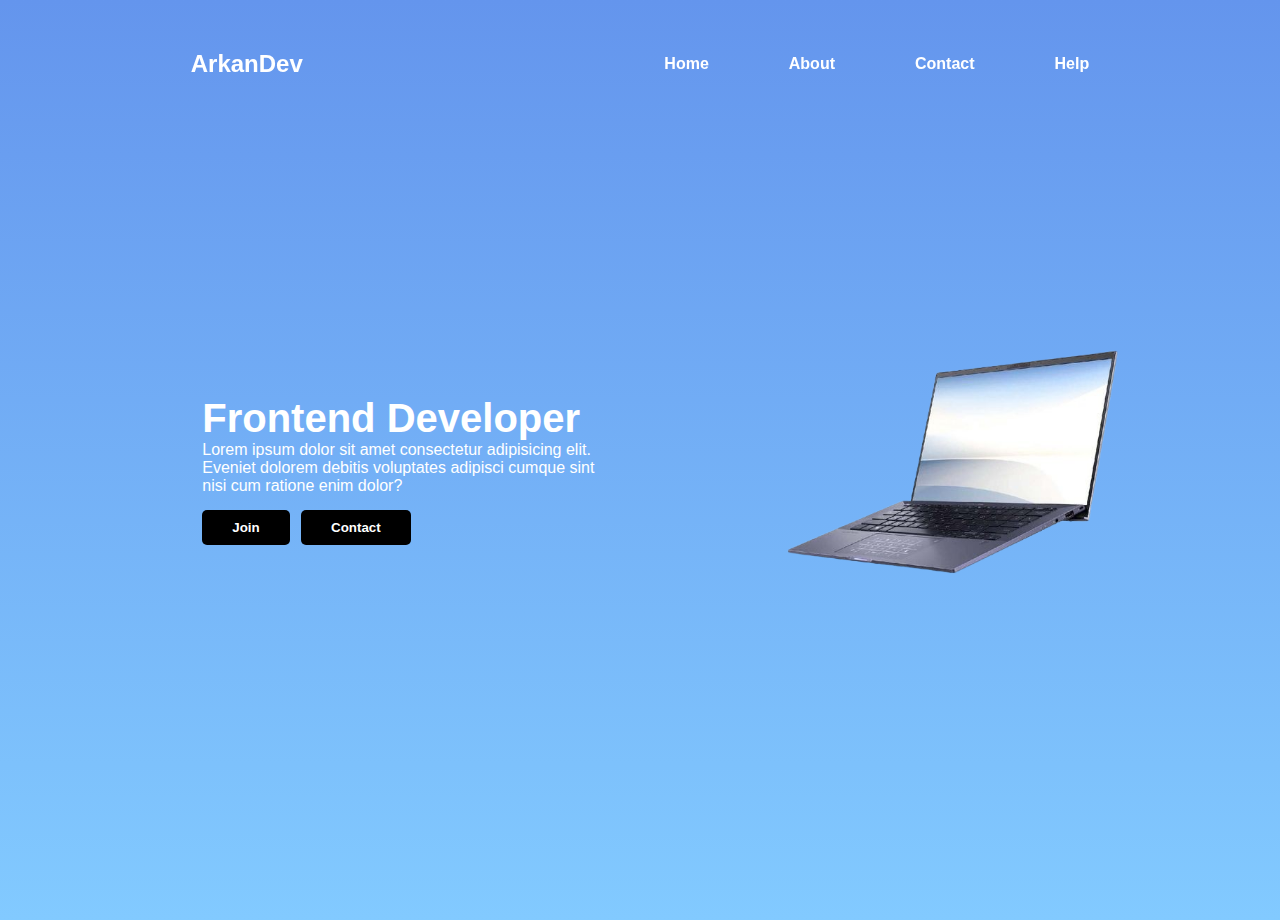
==== index.html @ bfcbe685 "Tugas Slicing Web" ====
<!DOCTYPE html>
<html lang="en">
  <head>
    <meta charset="UTF-8" />
    <meta name="viewport" content="width=device-width, initial-scale=1.0" />
    <title>Document</title>
    <link rel="stylesheet" href="style.css" />
  </head>
  <body>
    <div class="navbar">
      <div class="logo">ArkanDev</div>
      <div id="toggle" style="font-size: 40px">=</div>
      <ul id="menu" class="hidden">
        <li>Home</li>
        <li>About</li>
        <li>Contact</li>
        <li>Help</li>
      </ul>
    </div>

    <div class="hero">
      <div class="content">
        <div class="img-mobile">
          <img src="img/laptop.png" alt="" width="300" />
        </div>
        <div class="title">Frontend Developer</div>
        <p class="text">
          Lorem ipsum dolor sit amet consectetur adipisicing elit. Eveniet
          dolorem debitis voluptates adipisci cumque sint nisi cum ratione enim
          dolor?
        </p>
        <div class="button">
          <button>Join</button>
          <button class="contact">Contact</button>
        </div>
      </div>
      <div class="img">
        <img src="img/laptop.png" alt="" />
      </div>
    </div>
    <script>
      const Toggle = document.getElementById("toggle");
      const Nav = document.getElementById("menu");

      Toggle.addEventListener("click", () => {
        Nav.classList.toggle("hidden");
      });
    </script>
  </body>
</html>
---- style.css ----
* {
  margin: 0;
  padding: 0;
  font-family: Arial, Helvetica, sans-serif;
  box-sizing: border-box;
}

body {
  background: linear-gradient(#6495ed, #82caff);
  height: 100vh;
  color: white;
  background-repeat: no-repeat;
}

.navbar {
  position: fixed;
  top: 0;
  right: 0;
  left: 0;
  display: flex;
  align-items: center;
  width: 100%;
  padding: 50px;
  justify-content: space-around;
}

.logo {
  font-size: 24px;
  font-weight: bold;
}
ul {
  display: flex;
}

li {
  list-style: none;
  margin: 0 0 0 5rem;
  font-weight: 600;
}

li:hover {
  color: #d9d9d9;
  cursor: pointer;
}

.hero {
  display: flex;
  flex-direction: row;
  align-items: center;
  width: 100%;
  height: 100dvh;
  padding: 5% 5%;
  margin-top: 20px;
  justify-content: center;
}

.content {
  width: 70%;
  padding: 0 12%;
  display: flex;
  justify-content: center;
  flex-direction: column;
}

.title {
  width: 100%;
  font-size: 40px;
  font-weight: bold;
}

.text {
  width: 100%;
}
.img {
  width: 50%;
}

.img img {
  width: 100%;
}

.button button {
  padding: 10px 30px;
  margin: 15px 7px 0 0;
  background-color: black;
  color: white;
  border: none;
  border-radius: 5px;
  font-weight: bold;
}

.img-mobile {
  display: none;
}

#toggle {
  display: none;
}

@media only screen and (max-width: 768px) {
  .img {
    display: none;
  }

  .hero {
    padding: 0;
  }

  .hidden {
    display: none;
  }

  #toggle {
    position: relative;
    z-index: 20px;
    cursor: pointer;
    display: block;
  }

  .logo {
    position: absolute;
    top: 20px;
    left: 0;
    right: 0;
    text-align: center;
  }

  .navbar {
    justify-content: end;
    padding: 10px 30px;
    flex-wrap: wrap;
  }

  ul {
    display: flex;
    width: 100%;
    flex-direction: column;
    justify-content: center;
    align-items: center;
    padding-right: 75px;
    padding-top: 20px;
    gap: 20px;
  }

  .content {
    gap: 20px;
    padding-bottom: 60px;
    width: 100%;
    height: 100dvh;
    flex-direction: column;
    justify-content: center;
    align-items: center;
  }

  .title {
    text-align: center;
  }

  .text {
    text-align: center;
  }

  .button {
    display: flex;
    justify-content: center;
  }

  .img-mobile {
    display: flex;
    justify-content: center;
  }
}
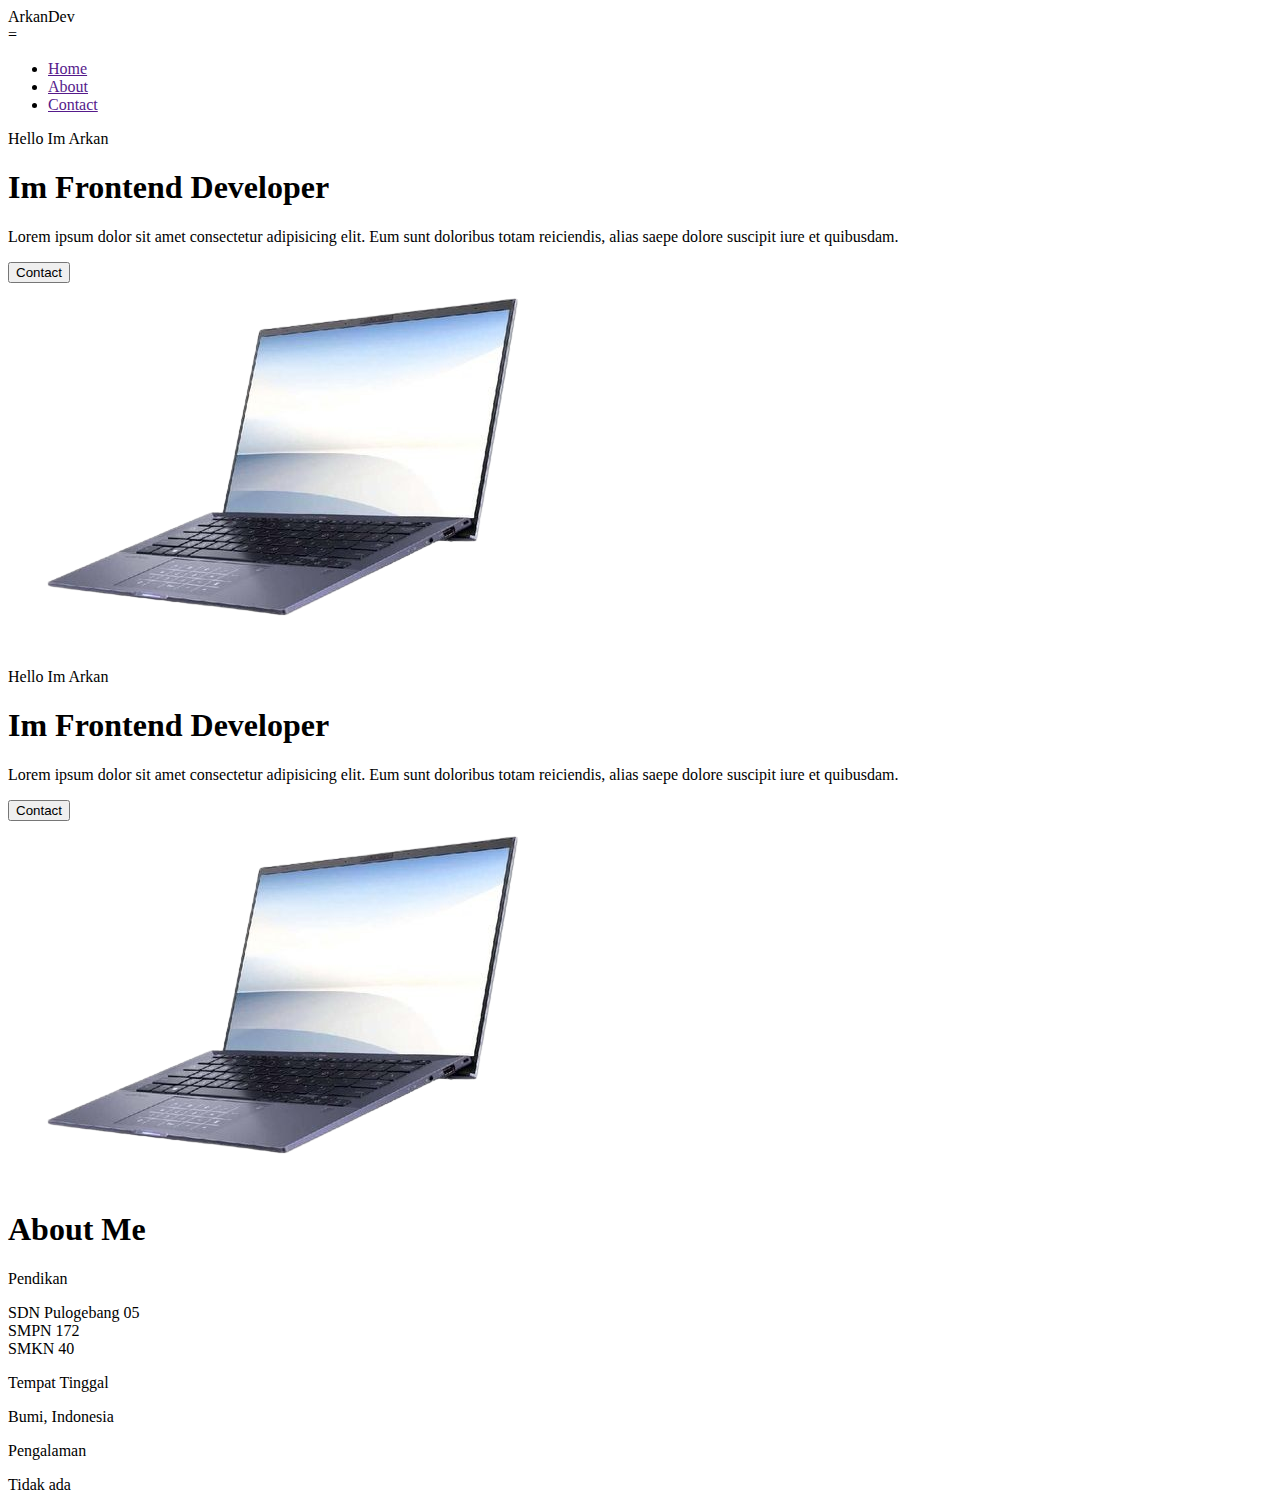
==== commit a35f648a: "Change Style" ====
--- a/index.html
+++ b/index.html
@@ -4,47 +4,89 @@
     <meta charset="UTF-8" />
     <meta name="viewport" content="width=device-width, initial-scale=1.0" />
     <title>Document</title>
-    <link rel="stylesheet" href="style.css" />
+    <link rel="stylesheet" href="slice2.css" />
   </head>
   <body>
     <div class="navbar">
-      <div class="logo">ArkanDev</div>
-      <div id="toggle" style="font-size: 40px">=</div>
-      <ul id="menu" class="hidden">
-        <li>Home</li>
-        <li>About</li>
-        <li>Contact</li>
-        <li>Help</li>
+      <div class="navbar-mobile">
+        <div class="logo">Arkan<span>Dev</span></div>
+        <div id="toggle">=</div>
+      </div>
+      <ul id="menu" class="hidden-mobile">
+        <li><a href="">Home</a></li>
+        <li><a href="">About</a></li>
+        <li><a href="">Contact</a></li>
       </ul>
     </div>
 
-    <div class="hero">
-      <div class="content">
-        <div class="img-mobile">
-          <img src="img/laptop.png" alt="" width="300" />
+
+    <section>
+      <div class="container-desk">
+        <div class="hero">
+          <p class="name">Hello Im Arkan</p>
+          <h1>Im <span>Frontend</span> Developer</h1>
+          <p class="text">
+            Lorem ipsum dolor sit amet consectetur adipisicing elit. Eum sunt
+            doloribus totam reiciendis, alias saepe dolore suscipit iure et
+            quibusdam.
+          </p>
+          <div class="button">
+            <button>Contact</button>
+          </div>
         </div>
-        <div class="title">Frontend Developer</div>
-        <p class="text">
-          Lorem ipsum dolor sit amet consectetur adipisicing elit. Eveniet
-          dolorem debitis voluptates adipisci cumque sint nisi cum ratione enim
-          dolor?
-        </p>
-        <div class="button">
-          <button>Join</button>
-          <button class="contact">Contact</button>
+        <img src="../img/laptop.png" />
+      </div>
+      <div class="container-mobile">
+        <div class="hero">
+          <p class="name">Hello Im Arkan</p>
+          <h1>Im <span>Frontend</span> Developer</h1>
+          <p class="text">
+            Lorem ipsum dolor sit amet consectetur adipisicing elit. Eum sunt
+            doloribus totam reiciendis, alias saepe dolore suscipit iure et
+            quibusdam.
+          </p>
+          <div class="button">
+            <button>Contact</button>
+          </div>
+        </div>
+        <img src="../img/laptop.png" />
+      </div>
+      </div>
+    </section>
+
+    <section>
+      <div class="container-about">
+        <h1 class="about-title">About Me</h1>
+
+        <div class="base-hero-about">
+          <div class="hero-about">
+            <div class="title-hero-about">Pendikan</div>
+          <p>SDN Pulogebang 05 <br>
+            SMPN 172 <br>
+            SMKN 40</p>
+        </div>
+
+        <div class="hero-about">
+          <div class="title-hero-about">Tempat Tinggal</div>
+          <p>Bumi, Indonesia</p>
+        </div>
+        <div class="hero-about">
+          <div class="title-hero-about">Pengalaman</div>
+          <p>Tidak ada</p>
         </div>
       </div>
-      <div class="img">
-        <img src="img/laptop.png" alt="" />
+
       </div>
-    </div>
+    </section>
+
+
     <script>
       const Toggle = document.getElementById("toggle");
-      const Nav = document.getElementById("menu");
+      const Navbar = document.getElementById("menu");
 
       Toggle.addEventListener("click", () => {
-        Nav.classList.toggle("hidden");
-      });
+        Navbar.classList.toggle("slide");
+      })
     </script>
   </body>
 </html>
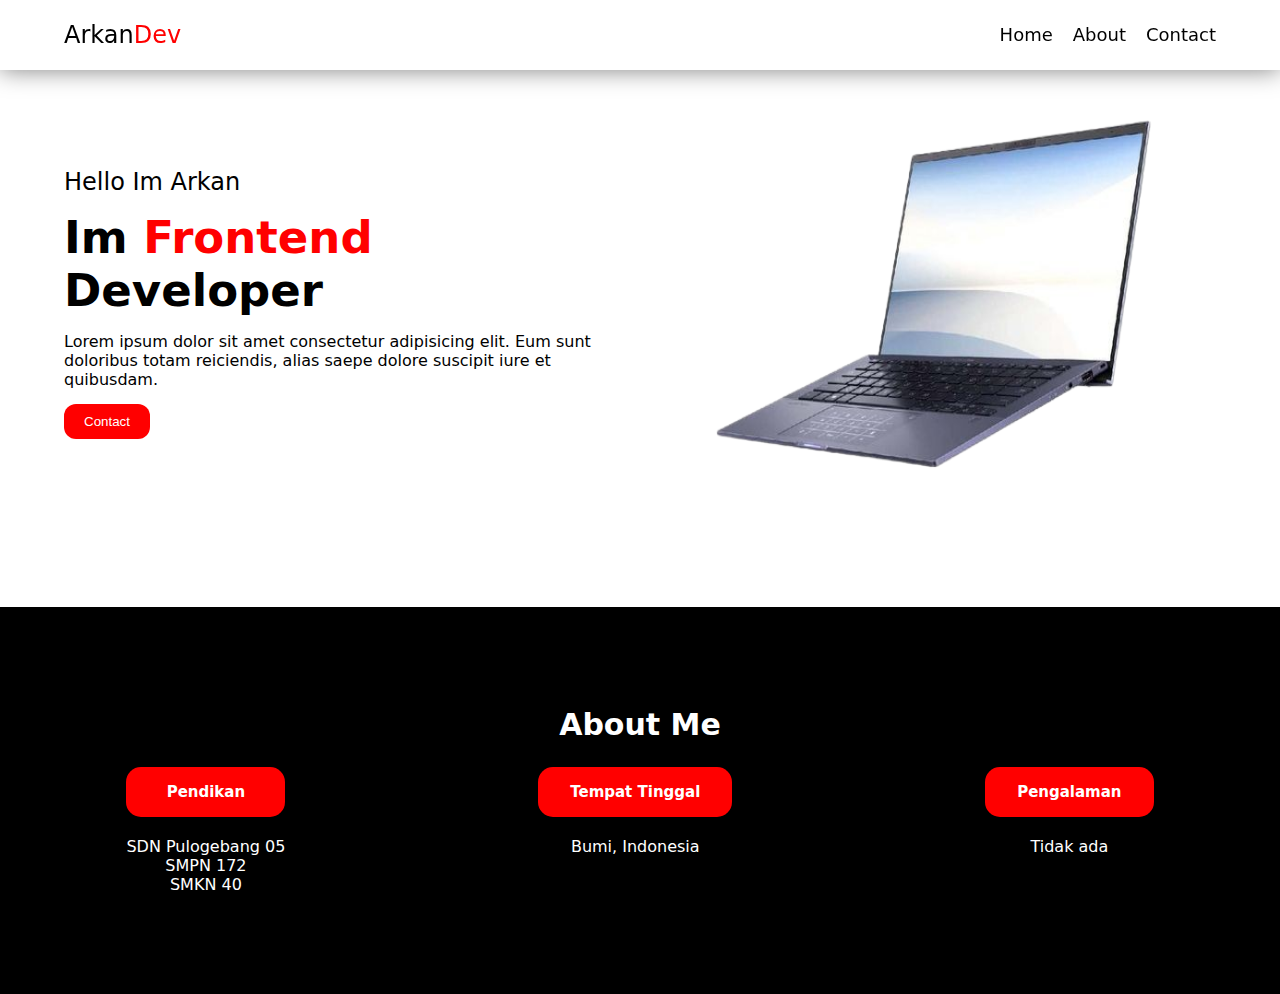
==== commit bf9b32ea: "Change Style" ====
--- a/index.html
+++ b/index.html
@@ -4,7 +4,7 @@
     <meta charset="UTF-8" />
     <meta name="viewport" content="width=device-width, initial-scale=1.0" />
     <title>Document</title>
-    <link rel="stylesheet" href="slice2.css" />
+    <link rel="stylesheet" href="style.css" />
   </head>
   <body>
     <div class="navbar">
--- a/style.css
+++ b/style.css
@@ -0,0 +1,228 @@
+* {
+  margin: 0;
+  padding: 0;
+  box-sizing: border-box;
+}
+
+body {
+  font-family: system-ui, -apple-system, BlinkMacSystemFont, "Segoe UI", Roboto,
+    Oxygen, Ubuntu, Cantarell, "Open Sans", "Helvetica Neue", sans-serif;
+}
+
+.navbar {
+  width: 100%;
+  z-index: 1;
+  background-color: white;
+  position: fixed;
+  display: flex;
+  padding: 1.3rem 4rem;
+  justify-content: space-between;
+  box-shadow: 0px 0px 24px rgba(0, 0, 0, 0.5);
+  align-items: center;
+  margin: 0;
+}
+
+.navbar .logo {
+  font-size: 24px;
+}
+
+.logo span {
+  color: red;
+}
+
+.navbar ul {
+  list-style: none;
+  display: flex;
+  gap: 20px;
+}
+
+.navbar ul li a {
+  font-size: 18px;
+  color: black;
+  text-decoration: none;
+}
+
+.container-desk {
+  width: 100%;
+  display: flex;
+  padding: 104px 0;
+}
+
+.hero {
+  display: flex;
+  flex-direction: column;
+  padding: 4rem;
+  justify-content: center;
+  gap: 15px;
+}
+.hero h1 {
+  font-size: 45px;
+}
+
+.hero h1 span {
+  color: red;
+}
+
+img {
+  width: 600px;
+}
+
+.container-desk img {
+  position: relative;
+  z-index: 20px;
+}
+.name {
+  font-size: 24px;
+  font-weight: 500;
+}
+
+#toggle {
+  display: none;
+}
+
+.button button {
+  padding: 10px 20px;
+  background-color: red;
+  color: #fff;
+  border: none;
+  border-radius: 12px;
+}
+
+.container-mobile {
+  display: none;
+}
+
+.button button:hover {
+  background-color: rgb(152, 49, 49);
+}
+
+.container-about {
+  display: flex;
+  background-color: black;
+  align-items: center;
+  flex-direction: column;
+  text-align: center;
+  gap: 25px;
+  width: 100%;
+  padding: 100px 0;
+}
+
+.about-title {
+  font-size: 30px;
+  color: #fff;
+}
+
+.base-hero-about {
+  width: 100%;
+  display: flex;
+  justify-content: space-around;
+}
+.hero-about p {
+  color: #fff;
+}
+.title-hero-about {
+  font-size: 15px;
+  padding: 1rem 2rem;
+  border-radius: 15px;
+  background-color: red !important;
+  font-weight: bold;
+  margin-bottom: 20px;
+  color: #fff;
+}
+@media only screen and (max-width: 986px) {
+  img {
+    width: 45%;
+  }
+
+  .hero h1 {
+    font-size: 36px;
+  }
+
+  .name {
+    font-size: 20px;
+  }
+
+  .hero .text {
+    font-size: 14px;
+  }
+}
+@media only screen and (max-width: 768px) {
+  .container-mobile {
+    display: flex;
+    flex-direction: column-reverse;
+    justify-content: center;
+    align-items: center;
+    text-align: center;
+    margin: 0 20px;
+    padding-top: 100px;
+  }
+
+  .navbar ul {
+    position: absolute;
+    right: 0;
+    top: 74px;
+    height: 90vh;
+    z-index: 1;
+    opacity: 0.5;
+    display: flex;
+    justify-content: center;
+    transform: translateX(100%);
+    align-items: center;
+    background-color: #000;
+    width: 50%;
+    transition: all 1s;
+    flex-direction: column;
+  }
+
+  .navbar ul li a {
+    position: relative;
+    z-index: 500;
+    color: #fff;
+  }
+
+  .navbar ul.slide {
+    opacity: 1;
+    transform: translateX(0);
+  }
+
+  .hero {
+    justify-content: center;
+    align-items: center;
+    padding-left: 0;
+    padding-right: 0;
+  }
+
+  .container-mobile img {
+    width: 90%;
+    padding: 2rem 0;
+  }
+
+  .container-desk {
+    display: none;
+  }
+  #toggle {
+    position: relative;
+    z-index: 200;
+    color: #fff;
+    text-shadow: 2px 2px 2px #000;
+    display: block;
+    font-size: 24px;
+  }
+
+  .navbar-mobile {
+    display: flex;
+    justify-content: space-between;
+    width: 100%;
+    align-items: center;
+  }
+
+  .hidden-mobile {
+    display: none;
+  }
+
+  /* .navbar {
+    padding: 1.3rem 2rem;
+    display: flex;
+    justify-content: space-between;
+  } */
+}
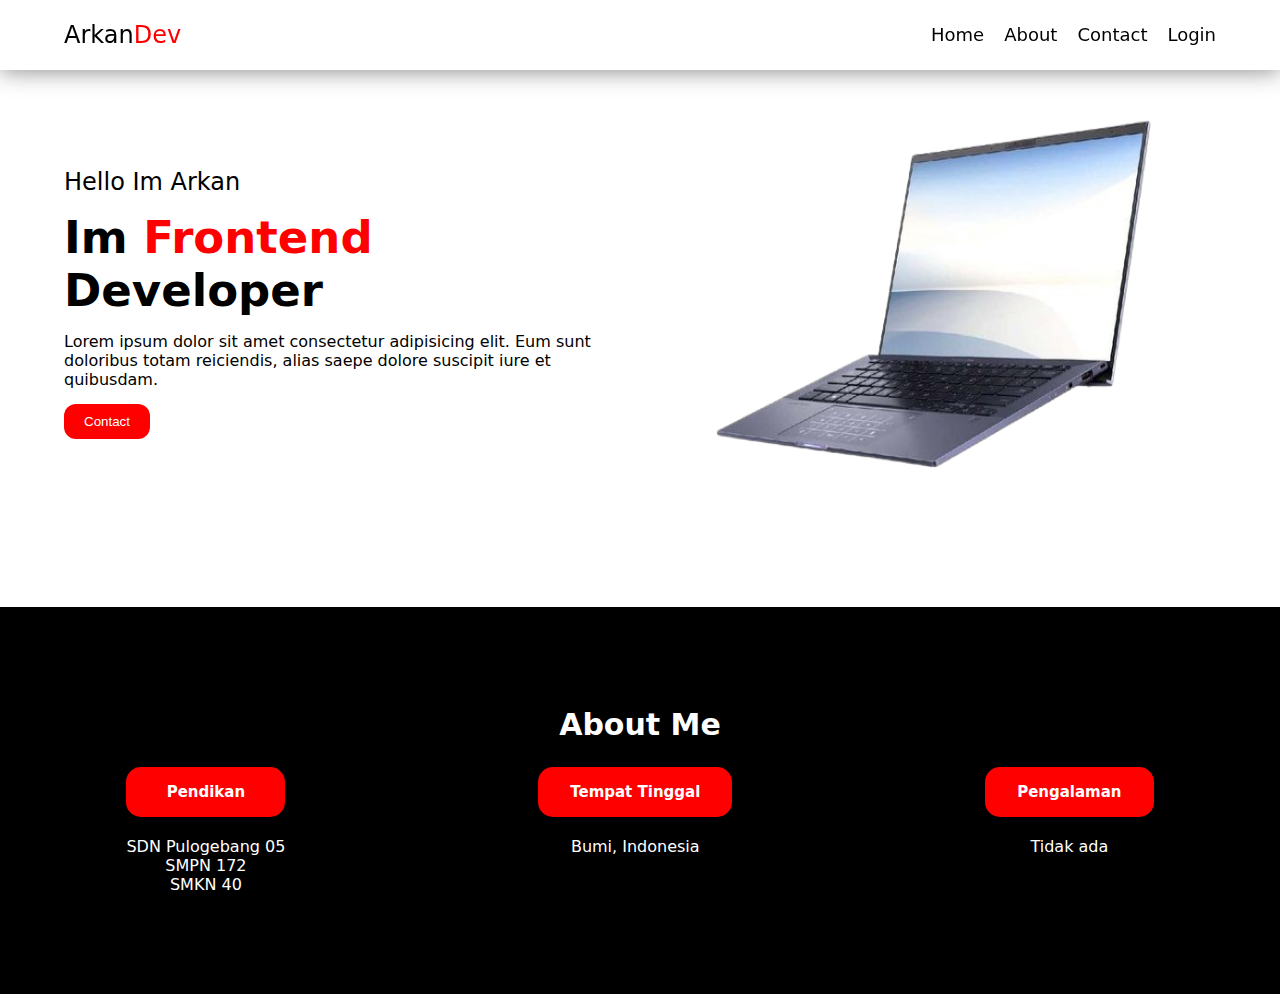
==== commit 5ed69418: "Update" ====
--- a/index.html
+++ b/index.html
@@ -13,9 +13,10 @@
         <div id="toggle">=</div>
       </div>
       <ul id="menu" class="hidden-mobile">
-        <li><a href="">Home</a></li>
+        <li><a href="#">Home</a></li>
         <li><a href="">About</a></li>
         <li><a href="">Contact</a></li>
+        <li><a href="form.html">Login</a></li>
       </ul>
     </div>
 
@@ -34,7 +35,7 @@
             <button>Contact</button>
           </div>
         </div>
-        <img src="../img/laptop.png" />
+        <img src="laptop.png" />
       </div>
       <div class="container-mobile">
         <div class="hero">
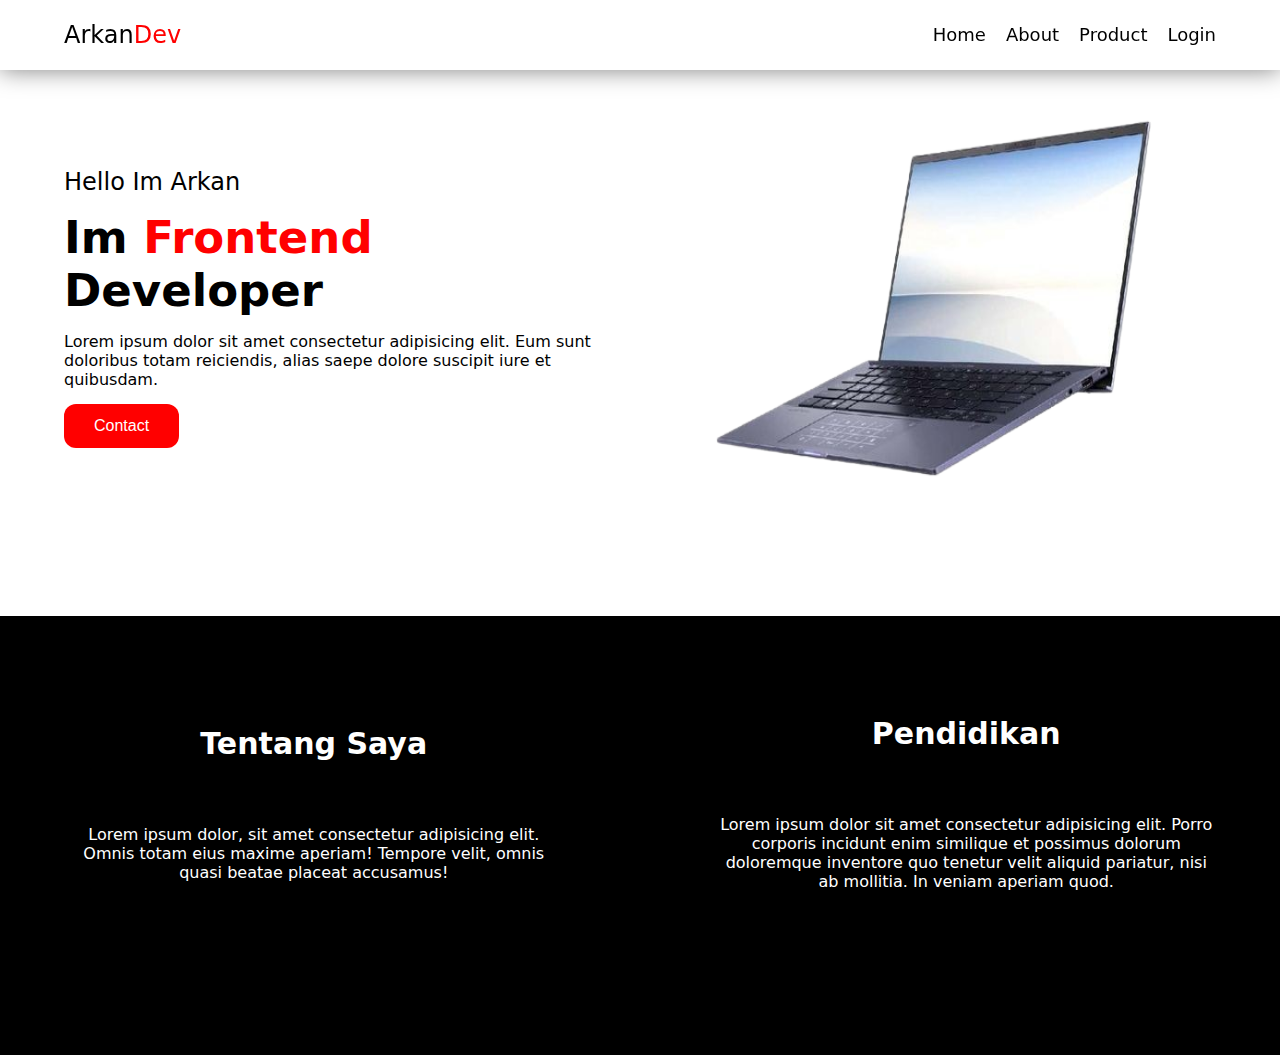
==== commit a8680bae: "Add new Fiture" ====
--- a/index.html
+++ b/index.html
@@ -14,8 +14,8 @@
       </div>
       <ul id="menu" class="hidden-mobile">
         <li><a href="#">Home</a></li>
-        <li><a href="">About</a></li>
-        <li><a href="">Contact</a></li>
+        <li><a href="#about">About</a></li>
+        <li><a href="product.html">Product</a></li>
         <li><a href="form.html">Login</a></li>
       </ul>
     </div>
@@ -50,32 +50,22 @@
             <button>Contact</button>
           </div>
         </div>
-        <img src="../img/laptop.png" />
+        <img src="laptop.png" />
       </div>
       </div>
     </section>
 
-    <section>
+    <section id="about">
       <div class="container-about">
-        <h1 class="about-title">About Me</h1>
-
-        <div class="base-hero-about">
-          <div class="hero-about">
-            <div class="title-hero-about">Pendikan</div>
-          <p>SDN Pulogebang 05 <br>
-            SMPN 172 <br>
-            SMKN 40</p>
+        <div class="about-1">
+          <h1 class="about-title">Tentang Saya</h1>
+          <p>Lorem ipsum dolor, sit amet consectetur adipisicing elit. Omnis totam eius maxime aperiam! Tempore velit, omnis quasi beatae placeat accusamus!</p>
+        </div>
+        <div class="about-2">
+          <h1 class="about-title">Pendidikan</h1>
+          <p>Lorem ipsum dolor sit amet consectetur adipisicing elit. Porro corporis incidunt enim similique et possimus dolorum doloremque inventore quo tenetur velit aliquid pariatur, nisi ab mollitia. In veniam aperiam quod.</p>
         </div>
 
-        <div class="hero-about">
-          <div class="title-hero-about">Tempat Tinggal</div>
-          <p>Bumi, Indonesia</p>
-        </div>
-        <div class="hero-about">
-          <div class="title-hero-about">Pengalaman</div>
-          <p>Tidak ada</p>
-        </div>
-      </div>
 
       </div>
     </section>
--- a/style.css
+++ b/style.css
@@ -2,6 +2,7 @@
   margin: 0;
   padding: 0;
   box-sizing: border-box;
+  scroll-behavior: smooth;
 }
 
 body {
@@ -81,54 +82,72 @@
 }
 
 .button button {
-  padding: 10px 20px;
+  padding: 13px 30px;
   background-color: red;
   color: #fff;
+  font-size: 16px;
   border: none;
   border-radius: 12px;
 }
 
+button:hover {
+  padding: 15px 34px;
+  transition: 0.3s;
+  box-shadow: 5px 37px 124px -9px rgba(186, 47, 47, 0.75);
+  -webkit-box-shadow: 5px 37px 124px -9px rgba(186, 47, 47, 0.75);
+  -moz-box-shadow: 5px 37px 124px -9px rgba(186, 47, 47, 0.75);
+}
+
 .container-mobile {
   display: none;
 }
 
-.button button:hover {
-  background-color: rgb(152, 49, 49);
-}
-
 .container-about {
   display: flex;
   background-color: black;
   align-items: center;
-  flex-direction: column;
   text-align: center;
   gap: 25px;
   width: 100%;
   padding: 100px 0;
 }
 
+.about-1 {
+  width: 50%;
+}
+
+.about-2 {
+  width: 50%;
+}
+
+.about-1 p,
+.about-2 p {
+  color: #fff;
+  padding: 4rem;
+  display: flex;
+  justify-content: center;
+}
+
 .about-title {
   font-size: 30px;
   color: #fff;
 }
 
-.base-hero-about {
-  width: 100%;
-  display: flex;
-  justify-content: space-around;
-}
-.hero-about p {
-  color: #fff;
-}
-.title-hero-about {
-  font-size: 15px;
-  padding: 1rem 2rem;
-  border-radius: 15px;
-  background-color: red !important;
-  font-weight: bold;
-  margin-bottom: 20px;
-  color: #fff;
-}
+.about-title:hover {
+  color: red;
+  transition: 0.4s;
+  font-size: 35px;
+}
+.about-title::after {
+  position: absolute;
+  content: "";
+  width: 25%;
+  left: 0;
+  bottom: 0;
+  background-color: red;
+  color: red;
+}
+
 @media only screen and (max-width: 986px) {
   img {
     width: 45%;
@@ -220,9 +239,16 @@
     display: none;
   }
 
-  /* .navbar {
-    padding: 1.3rem 2rem;
-    display: flex;
-    justify-content: space-between;
-  } */
-}
+  .container-about {
+    display: flex;
+    flex-direction: column;
+  }
+
+  .about-1 p,
+  .about-2 p {
+    color: #fff;
+    display: flex;
+    padding: 4rem 0 4rem 0;
+    justify-content: center;
+  }
+}
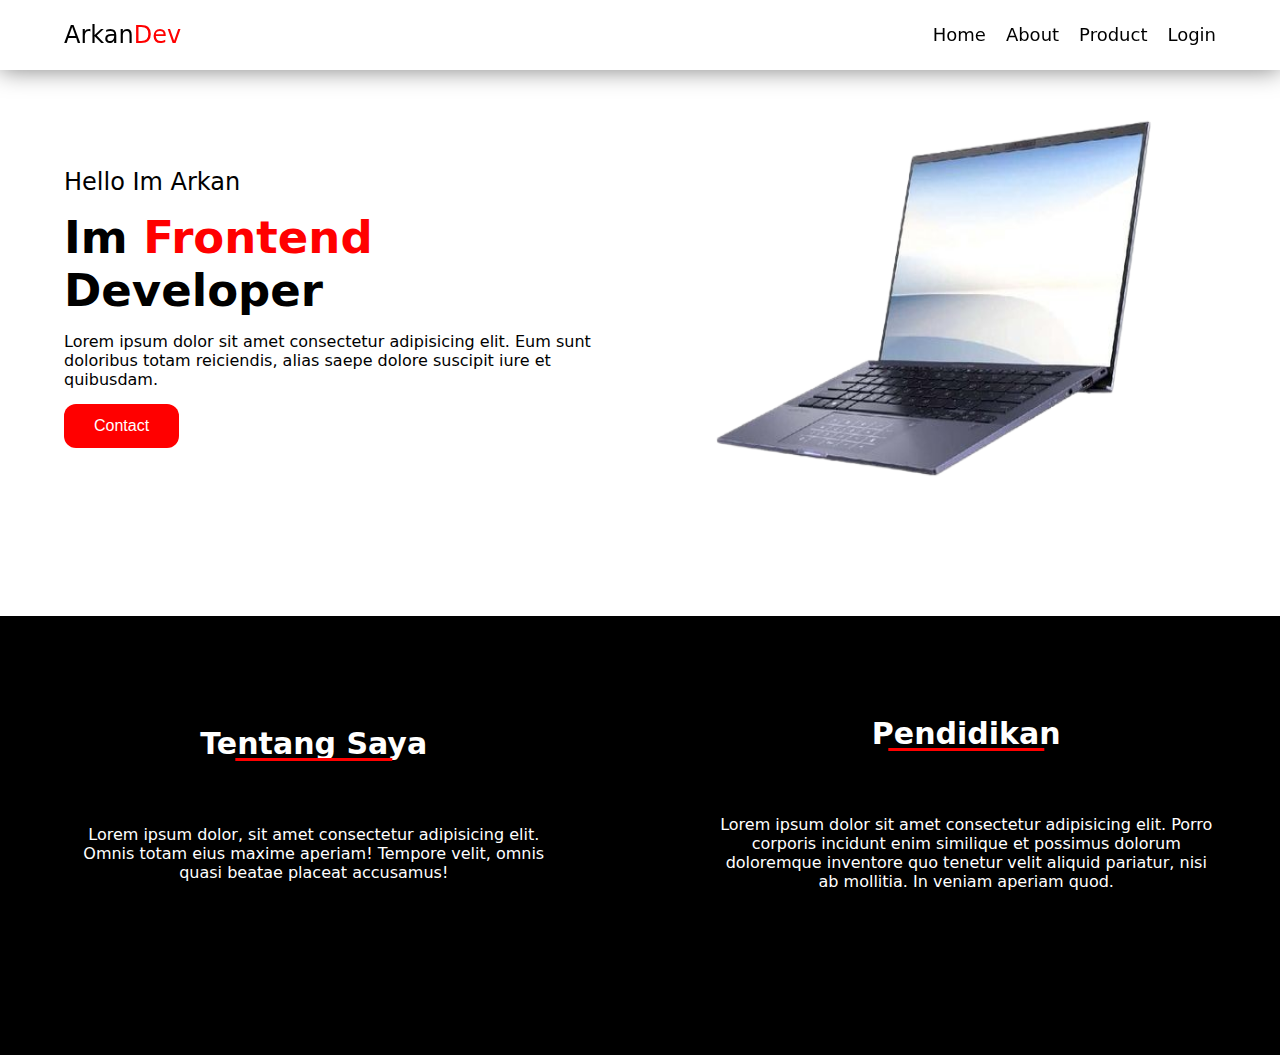
==== commit 1ca0737a: "Update" ====
--- a/index.html
+++ b/index.html
@@ -3,8 +3,9 @@
   <head>
     <meta charset="UTF-8" />
     <meta name="viewport" content="width=device-width, initial-scale=1.0" />
-    <title>Document</title>
+    <title>ArkanDev</title>
     <link rel="stylesheet" href="style.css" />
+    <link rel="icon" href="icon.jpg">
   </head>
   <body>
     <div class="navbar">
--- a/style.css
+++ b/style.css
@@ -43,6 +43,11 @@
   text-decoration: none;
 }
 
+.navbar ul li a:hover {
+  color: red;
+  font-size: 20px;
+  transition: 0.2s;
+}
 .container-desk {
   width: 100%;
   display: flex;
@@ -131,6 +136,7 @@
 .about-title {
   font-size: 30px;
   color: #fff;
+  position: relative;
 }
 
 .about-title:hover {
@@ -141,9 +147,12 @@
 .about-title::after {
   position: absolute;
   content: "";
+
   width: 25%;
+  bottom: 0;
   left: 0;
-  bottom: 0;
+  transform: translateX(150%);
+  height: 3px;
   background-color: red;
   color: red;
 }
@@ -251,4 +260,16 @@
     padding: 4rem 0 4rem 0;
     justify-content: center;
   }
-}
+  .about-title::after {
+    position: absolute;
+    content: "";
+
+    transform: translateX(0%);
+    width: 70%;
+    bottom: 0;
+    left: 40px;
+    height: 3px;
+    background-color: red;
+    color: red;
+  }
+}
